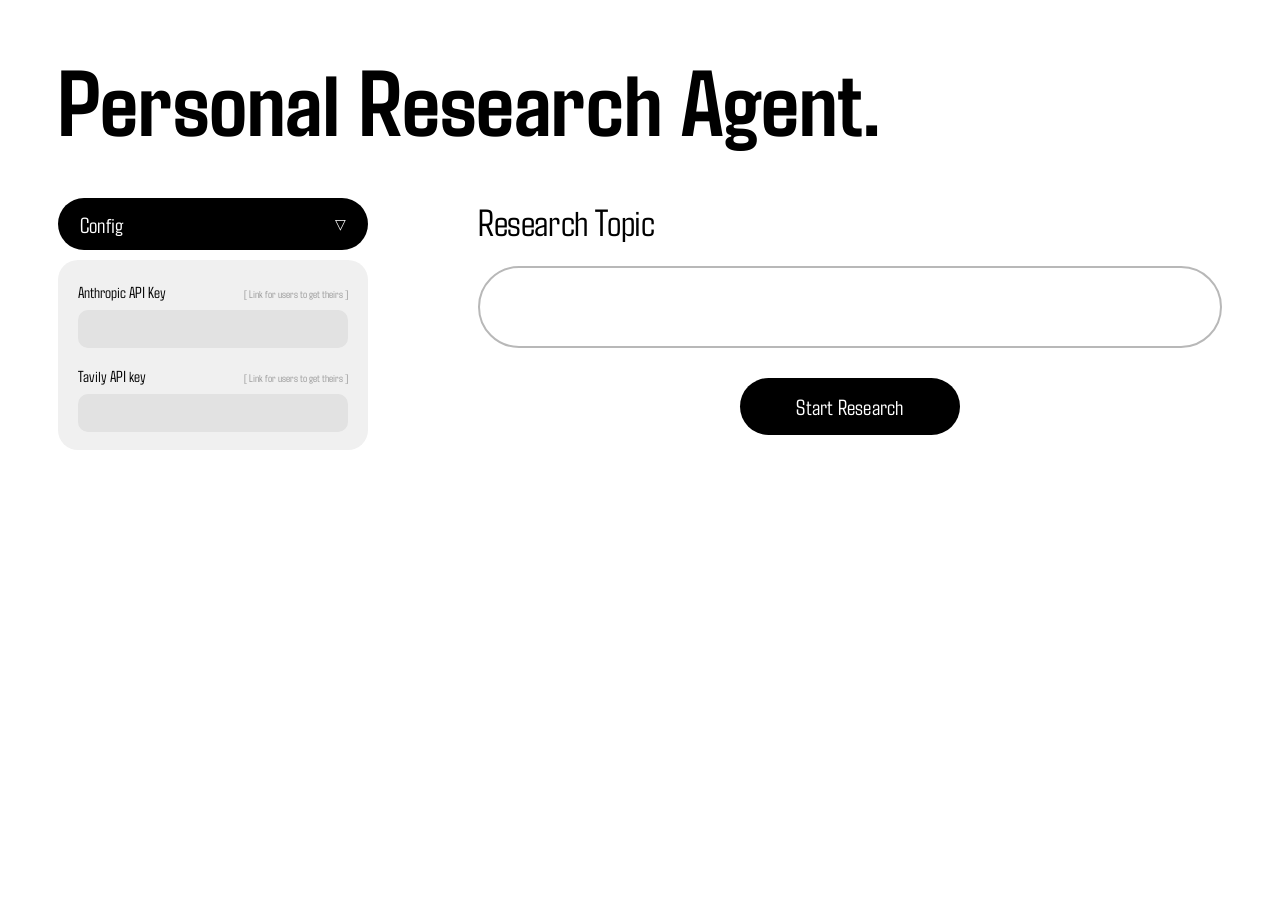
==== static/index.html @ 6ead04b4 "first commit" ====
<!DOCTYPE html>
<html lang="en">
<head>
    <meta charset="UTF-8">
    <meta name="viewport" content="width=device-width, initial-scale=1.0">
    <title>Personal Research Agent</title>
    <link rel="preconnect" href="https://fonts.googleapis.com">
    <link rel="preconnect" href="https://fonts.gstatic.com" crossorigin>
    <link href="https://fonts.googleapis.com/css2?family=Agdasima:wght@400;700&display=swap" rel="stylesheet">
    <link rel="stylesheet" href="/static/style.css">
</head>
<body>
    <div class="page">
        <h1 class="site-title">Personal Research Agent.</h1>

        <div class="main-layout">
            <!-- Left: Config -->
            <div class="config-section">
                <button class="config-toggle" id="config-toggle" onclick="toggleConfig()">
                    <span>Config</span>
                    <span class="toggle-arrow" id="toggle-arrow">▽</span>
                </button>
                <div class="config-panel" id="config-panel">
                    <div class="key-group">
                        <div class="key-label-row">
                            <span class="key-label">Anthropic API Key</span>
                            <span class="key-link">[ Link for users to get theirs ]</span>
                        </div>
                        <input type="password" id="anthropic-key" class="key-input">
                    </div>
                    <div class="key-group">
                        <div class="key-label-row">
                            <span class="key-label">Tavily API key</span>
                            <span class="key-link">[ Link for users to get theirs ]</span>
                        </div>
                        <input type="password" id="tavily-key" class="key-input">
                    </div>
                </div>
            </div>

            <!-- Right: Research -->
            <div class="research-section">
                <h2 class="research-heading">Research Topic</h2>
                <input type="text" id="topic-input" class="topic-input">
                <div class="btn-row">
                    <button id="research-btn" onclick="startResearch()">Start Research</button>
                </div>
            </div>
        </div>

        <!-- Progress -->
        <div class="lower-section" id="progress-card" style="display:none">
            <h2 class="lower-heading">Agent Progress</h2>
            <div id="progress-log"></div>
        </div>

        <!-- Report -->
        <div class="lower-section" id="report-card" style="display:none">
            <div class="report-top">
                <h2 class="lower-heading">Research Report</h2>
                <button class="pill-btn-sm" id="download-btn" onclick="downloadReport()">⬇ Download .md</button>
            </div>
            <div id="report-output"></div>
        </div>
    </div>

    <script src="/static/app.js"></script>
</body>
</html>
---- static/style.css ----
* {
    margin: 0;
    padding: 0;
    box-sizing: border-box;
}

body {
    font-family: 'Agdasima', sans-serif;
    background: #ffffff;
    color: #000000;
}

.page {
    padding: 52px 58px;
    min-height: 100vh;
}

/* ── Title ── */
.site-title {
    display: block;
    width: 100%;
    font-weight: 700;
    line-height: 1.0;
    white-space: nowrap;
    margin-bottom: 52px;
    /* font-size set dynamically by fitTitle() in app.js */
    font-size: 90px;
}

/* ── Two-column layout ── */
.main-layout {
    display: flex;
    gap: 110px;
    align-items: flex-start;
}

/* ── Config section (left) ── */
.config-section {
    width: 310px;
    flex-shrink: 0;
}

.config-toggle {
    display: flex;
    justify-content: space-between;
    align-items: center;
    width: 100%;
    background: #000;
    color: #fff;
    border: none;
    padding: 13px 22px;
    border-radius: 100px;
    font-family: 'Agdasima', sans-serif;
    font-size: 1.4rem;
    font-weight: 400;
    cursor: pointer;
    letter-spacing: 0.01em;
}

.toggle-arrow {
    font-size: 0.85rem;
    display: inline-block;
    transition: transform 0.2s ease;
}

.config-toggle.collapsed .toggle-arrow {
    transform: rotate(-90deg);
}

.config-panel {
    background: #f0f0f0;
    border-radius: 20px;
    padding: 22px 20px 18px;
    margin-top: 10px;
    max-height: 400px;
    opacity: 1;
    overflow: hidden;
    transition: max-height 0.28s ease, opacity 0.22s ease, padding 0.28s ease;
}

.config-panel.hidden {
    max-height: 0;
    opacity: 0;
    padding-top: 0;
    padding-bottom: 0;
}

.key-group {
    margin-bottom: 18px;
}

.key-group:last-child {
    margin-bottom: 0;
}

.key-label-row {
    display: flex;
    justify-content: space-between;
    align-items: baseline;
    margin-bottom: 9px;
}

.key-label {
    font-size: 1rem;
    font-weight: 400;
}

.key-link {
    font-size: 0.68rem;
    color: #999;
    flex-shrink: 0;
    margin-left: 8px;
}

.key-input {
    display: block;
    width: 100%;
    padding: 10px 14px;
    background: #e2e2e2;
    border: none;
    border-radius: 10px;
    font-family: 'Agdasima', sans-serif;
    font-size: 0.95rem;
    color: #000;
    outline: none;
}

/* ── Research section (right) ── */
.research-section {
    flex: 1;
    min-width: 0;
}

.research-heading {
    font-size: 2.4rem;
    font-weight: 400;
    margin-bottom: 22px;
    letter-spacing: -0.01em;
}

.topic-input {
    display: block;
    width: 100%;
    padding: 28px 34px;
    border: 2.5px solid #b8b8b8;
    border-radius: 100px;
    font-family: 'Agdasima', sans-serif;
    font-size: 1.15rem;
    color: #000;
    background: transparent;
    outline: none;
    transition: border-color 0.2s;
}

.topic-input:focus {
    border-color: #707070;
}

.btn-row {
    display: flex;
    justify-content: center;
    margin-top: 30px;
}

#research-btn {
    background: #000;
    color: #fff;
    border: none;
    padding: 16px 56px;
    border-radius: 100px;
    font-family: 'Agdasima', sans-serif;
    font-size: 1.35rem;
    font-weight: 400;
    cursor: pointer;
    letter-spacing: 0.01em;
    transition: opacity 0.2s;
}

#research-btn:hover {
    opacity: 0.72;
}

#research-btn:disabled {
    opacity: 0.42;
    cursor: not-allowed;
}

/* ── Progress & Report sections ── */
.lower-section {
    margin-top: 64px;
}

.lower-heading {
    font-size: 2rem;
    font-weight: 400;
    margin-bottom: 22px;
    letter-spacing: -0.01em;
}

.report-top {
    display: flex;
    justify-content: space-between;
    align-items: center;
    margin-bottom: 22px;
}

.report-top .lower-heading {
    margin-bottom: 0;
}

.pill-btn-sm {
    background: #000;
    color: #fff;
    border: none;
    padding: 10px 26px;
    border-radius: 100px;
    font-family: 'Agdasima', sans-serif;
    font-size: 1rem;
    font-weight: 400;
    cursor: pointer;
    transition: opacity 0.2s;
}

.pill-btn-sm:hover {
    opacity: 0.72;
}

#progress-log {
    display: flex;
    flex-direction: column;
    gap: 8px;
}

.progress-item {
    font-size: 1rem;
    color: #333;
    padding: 10px 18px;
    background: #f4f4f4;
    border-radius: 12px;
}

/* ── Report output typography ── */
#report-output {
    font-size: 1rem;
    line-height: 1.75;
    color: #222;
}

#report-output h1 {
    font-size: 2rem;
    font-weight: 700;
    margin-bottom: 20px;
    padding-bottom: 10px;
    border-bottom: 1px solid #eee;
}

#report-output h2 {
    font-size: 1.35rem;
    font-weight: 700;
    margin-top: 28px;
    margin-bottom: 10px;
}

#report-output h3 {
    font-size: 1.1rem;
    font-weight: 700;
    margin-top: 18px;
    margin-bottom: 8px;
}

#report-output p {
    margin-bottom: 14px;
}

#report-output ul {
    padding-left: 24px;
    margin-bottom: 14px;
}

#report-output li {
    margin-bottom: 6px;
}

#report-output a {
    color: #000;
    text-decoration: underline;
}

#report-output hr {
    border: none;
    border-top: 1px solid #eee;
    margin: 24px 0;
}

#report-output em {
    color: #888;
    font-size: 0.9rem;
}
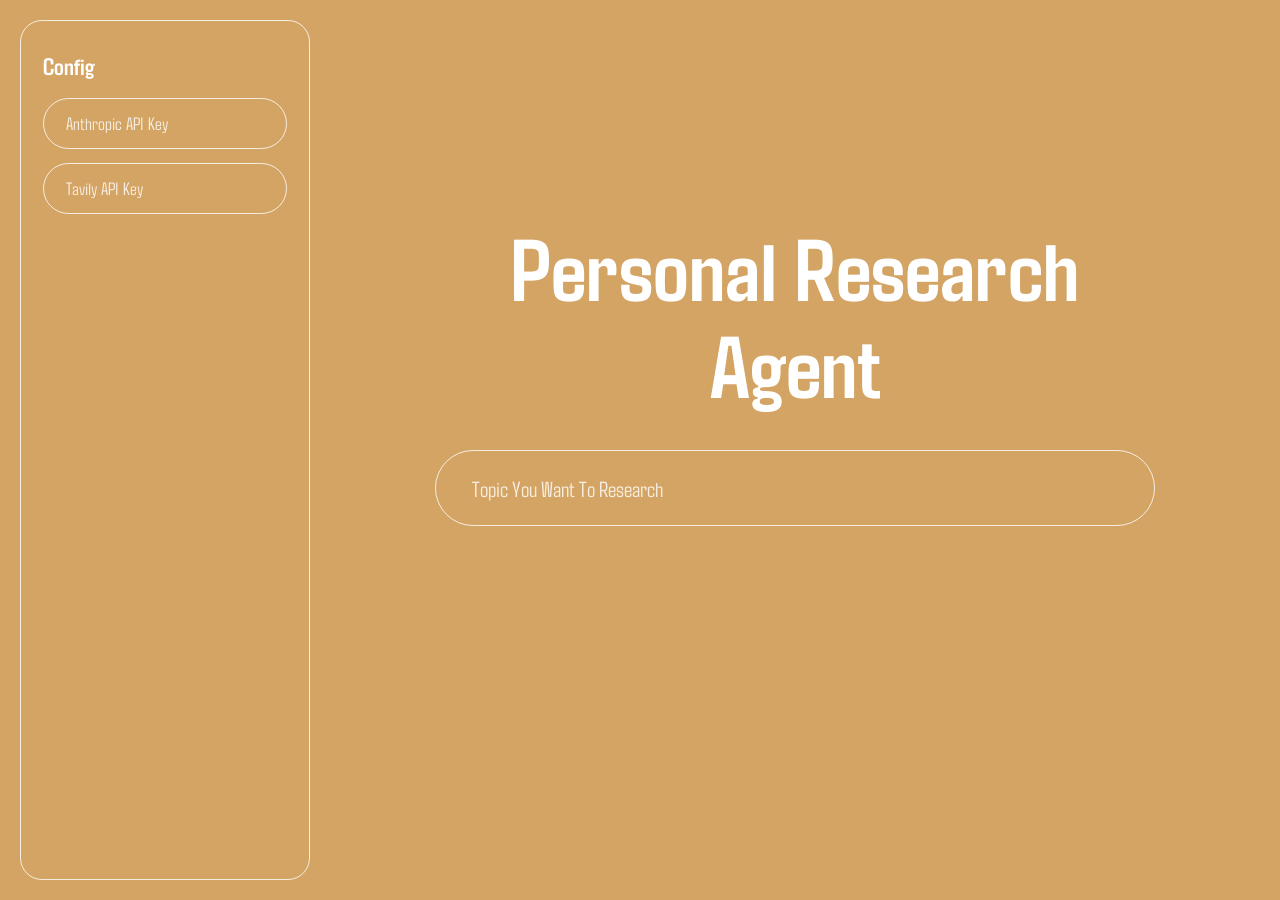
==== commit 04ee2aac: "UI redesign" ====
--- a/static/index.html
+++ b/static/index.html
@@ -10,58 +10,53 @@
     <link rel="stylesheet" href="/static/style.css">
 </head>
 <body>
-    <div class="page">
-        <h1 class="site-title">Personal Research Agent.</h1>
 
-        <div class="main-layout">
-            <!-- Left: Config -->
-            <div class="config-section">
-                <button class="config-toggle" id="config-toggle" onclick="toggleConfig()">
-                    <span>Config</span>
-                    <span class="toggle-arrow" id="toggle-arrow">▽</span>
-                </button>
-                <div class="config-panel" id="config-panel">
-                    <div class="key-group">
-                        <div class="key-label-row">
-                            <span class="key-label">Anthropic API Key</span>
-                            <span class="key-link">[ Link for users to get theirs ]</span>
-                        </div>
-                        <input type="password" id="anthropic-key" class="key-input">
+    <!-- Mobile hamburger -->
+    <button class="hamburger" id="hamburger" onclick="toggleSidebar()" aria-label="Open config">
+        <span></span>
+        <span></span>
+    </button>
+
+    <!-- Mobile overlay -->
+    <div class="overlay" id="overlay" onclick="toggleSidebar()"></div>
+
+    <div class="layout">
+
+        <!-- Sidebar -->
+        <aside class="sidebar" id="sidebar">
+            <p class="config-label">Config</p>
+            <input type="password" class="api-input" id="anthropic-key" placeholder="Anthropic API Key">
+            <input type="password" class="api-input" id="tavily-key" placeholder="Tavily API Key">
+        </aside>
+
+        <!-- Main -->
+        <main class="main" id="main">
+            <div class="main-inner">
+                <h1 class="site-title">Personal Research Agent</h1>
+
+                <input
+                    type="text"
+                    id="topic-input"
+                    class="topic-input"
+                    placeholder="Topic You Want To Research"
+                    onkeydown="handleKeyDown(event)"
+                >
+
+                <!-- Progress -->
+                <div id="progress-card" style="display:none">
+                    <div id="progress-log"></div>
+                </div>
+
+                <!-- Report -->
+                <div id="report-card" style="display:none">
+                    <div class="report-actions">
+                        <button class="pill-btn" onclick="downloadReport()">Download Report</button>
                     </div>
-                    <div class="key-group">
-                        <div class="key-label-row">
-                            <span class="key-label">Tavily API key</span>
-                            <span class="key-link">[ Link for users to get theirs ]</span>
-                        </div>
-                        <input type="password" id="tavily-key" class="key-input">
-                    </div>
+                    <div id="report-output"></div>
                 </div>
             </div>
+        </main>
 
-            <!-- Right: Research -->
-            <div class="research-section">
-                <h2 class="research-heading">Research Topic</h2>
-                <input type="text" id="topic-input" class="topic-input">
-                <div class="btn-row">
-                    <button id="research-btn" onclick="startResearch()">Start Research</button>
-                </div>
-            </div>
-        </div>
-
-        <!-- Progress -->
-        <div class="lower-section" id="progress-card" style="display:none">
-            <h2 class="lower-heading">Agent Progress</h2>
-            <div id="progress-log"></div>
-        </div>
-
-        <!-- Report -->
-        <div class="lower-section" id="report-card" style="display:none">
-            <div class="report-top">
-                <h2 class="lower-heading">Research Report</h2>
-                <button class="pill-btn-sm" id="download-btn" onclick="downloadReport()">⬇ Download .md</button>
-            </div>
-            <div id="report-output"></div>
-        </div>
     </div>
 
     <script src="/static/app.js"></script>
--- a/static/style.css
+++ b/static/style.css
@@ -4,246 +4,176 @@
     box-sizing: border-box;
 }
 
+:root {
+    --bg:       #D4A464;
+    --white:    #ffffff;
+    --w80:      rgba(255, 255, 255, 0.80);
+    --w30:      rgba(255, 255, 255, 0.30);
+    --w15:      rgba(255, 255, 255, 0.15);
+}
+
 body {
     font-family: 'Agdasima', sans-serif;
-    background: #ffffff;
-    color: #000000;
-}
-
-.page {
-    padding: 52px 58px;
-    min-height: 100vh;
-}
-
-/* ── Title ── */
+    background: var(--bg);
+    color: var(--white);
+    height: 100vh;
+    overflow: hidden;
+}
+
+/* ─────────────────────────────────
+   Layout: sidebar + main
+───────────────────────────────── */
+.layout {
+    display: flex;
+    height: 100vh;
+    padding: 20px;
+    gap: 20px;
+}
+
+/* ─────────────────────────────────
+   Sidebar
+───────────────────────────────── */
+.sidebar {
+    width: 290px;
+    flex-shrink: 0;
+    border: 1.5px solid var(--w80);
+    border-radius: 22px;
+    padding: 30px 22px;
+    display: flex;
+    flex-direction: column;
+    gap: 14px;
+    align-self: stretch;
+}
+
+.config-label {
+    font-size: 1.5rem;
+    font-weight: 700;
+    margin-bottom: 4px;
+}
+
+.api-input {
+    width: 100%;
+    padding: 14px 22px;
+    background: transparent;
+    border: 1.5px solid var(--w80);
+    border-radius: 100px;
+    font-family: 'Agdasima', sans-serif;
+    font-size: 1.1rem;
+    color: var(--white);
+    outline: none;
+    transition: border-color 0.2s;
+}
+
+.api-input::placeholder {
+    color: var(--w80);
+}
+
+.api-input:focus {
+    border-color: var(--white);
+}
+
+/* ─────────────────────────────────
+   Main area
+───────────────────────────────── */
+.main {
+    flex: 1;
+    overflow-y: auto;
+    display: flex;
+    justify-content: center;
+}
+
+.main-inner {
+    width: 100%;
+    max-width: 720px;
+    display: flex;
+    flex-direction: column;
+    gap: 38px;
+    padding-top: 22vh;
+    padding-bottom: 60px;
+}
+
+/* Scrollbar */
+.main::-webkit-scrollbar { width: 4px; }
+.main::-webkit-scrollbar-track { background: transparent; }
+.main::-webkit-scrollbar-thumb { background: var(--w30); border-radius: 4px; }
+
+/* ─────────────────────────────────
+   Hero content
+───────────────────────────────── */
 .site-title {
-    display: block;
+    font-size: 5.5rem;
+    font-weight: 700;
+    line-height: 1.1;
+    text-align: center;
+}
+
+.topic-input {
     width: 100%;
-    font-weight: 700;
-    line-height: 1.0;
-    white-space: nowrap;
-    margin-bottom: 52px;
-    /* font-size set dynamically by fitTitle() in app.js */
-    font-size: 90px;
-}
-
-/* ── Two-column layout ── */
-.main-layout {
-    display: flex;
-    gap: 110px;
-    align-items: flex-start;
-}
-
-/* ── Config section (left) ── */
-.config-section {
-    width: 310px;
-    flex-shrink: 0;
-}
-
-.config-toggle {
-    display: flex;
-    justify-content: space-between;
-    align-items: center;
-    width: 100%;
-    background: #000;
-    color: #fff;
-    border: none;
-    padding: 13px 22px;
+    padding: 24px 36px;
+    background: transparent;
+    border: 1.5px solid var(--w80);
     border-radius: 100px;
     font-family: 'Agdasima', sans-serif;
     font-size: 1.4rem;
-    font-weight: 400;
-    cursor: pointer;
-    letter-spacing: 0.01em;
-}
-
-.toggle-arrow {
-    font-size: 0.85rem;
-    display: inline-block;
-    transition: transform 0.2s ease;
-}
-
-.config-toggle.collapsed .toggle-arrow {
-    transform: rotate(-90deg);
-}
-
-.config-panel {
-    background: #f0f0f0;
-    border-radius: 20px;
-    padding: 22px 20px 18px;
-    margin-top: 10px;
-    max-height: 400px;
-    opacity: 1;
-    overflow: hidden;
-    transition: max-height 0.28s ease, opacity 0.22s ease, padding 0.28s ease;
-}
-
-.config-panel.hidden {
-    max-height: 0;
-    opacity: 0;
-    padding-top: 0;
-    padding-bottom: 0;
-}
-
-.key-group {
-    margin-bottom: 18px;
-}
-
-.key-group:last-child {
-    margin-bottom: 0;
-}
-
-.key-label-row {
-    display: flex;
-    justify-content: space-between;
-    align-items: baseline;
-    margin-bottom: 9px;
-}
-
-.key-label {
-    font-size: 1rem;
-    font-weight: 400;
-}
-
-.key-link {
-    font-size: 0.68rem;
-    color: #999;
-    flex-shrink: 0;
-    margin-left: 8px;
-}
-
-.key-input {
-    display: block;
-    width: 100%;
-    padding: 10px 14px;
-    background: #e2e2e2;
-    border: none;
-    border-radius: 10px;
-    font-family: 'Agdasima', sans-serif;
-    font-size: 0.95rem;
-    color: #000;
-    outline: none;
-}
-
-/* ── Research section (right) ── */
-.research-section {
-    flex: 1;
-    min-width: 0;
-}
-
-.research-heading {
-    font-size: 2.4rem;
-    font-weight: 400;
-    margin-bottom: 22px;
-    letter-spacing: -0.01em;
-}
-
-.topic-input {
-    display: block;
-    width: 100%;
-    padding: 28px 34px;
-    border: 2.5px solid #b8b8b8;
-    border-radius: 100px;
-    font-family: 'Agdasima', sans-serif;
-    font-size: 1.15rem;
-    color: #000;
-    background: transparent;
+    color: var(--white);
     outline: none;
     transition: border-color 0.2s;
 }
 
+.topic-input::placeholder {
+    color: var(--w80);
+}
+
 .topic-input:focus {
-    border-color: #707070;
-}
-
-.btn-row {
-    display: flex;
-    justify-content: center;
-    margin-top: 30px;
-}
-
-#research-btn {
-    background: #000;
-    color: #fff;
-    border: none;
-    padding: 16px 56px;
-    border-radius: 100px;
-    font-family: 'Agdasima', sans-serif;
-    font-size: 1.35rem;
-    font-weight: 400;
-    cursor: pointer;
-    letter-spacing: 0.01em;
-    transition: opacity 0.2s;
-}
-
-#research-btn:hover {
-    opacity: 0.72;
-}
-
-#research-btn:disabled {
-    opacity: 0.42;
-    cursor: not-allowed;
-}
-
-/* ── Progress & Report sections ── */
-.lower-section {
-    margin-top: 64px;
-}
-
-.lower-heading {
-    font-size: 2rem;
-    font-weight: 400;
-    margin-bottom: 22px;
-    letter-spacing: -0.01em;
-}
-
-.report-top {
-    display: flex;
-    justify-content: space-between;
-    align-items: center;
-    margin-bottom: 22px;
-}
-
-.report-top .lower-heading {
-    margin-bottom: 0;
-}
-
-.pill-btn-sm {
-    background: #000;
-    color: #fff;
-    border: none;
+    border-color: var(--white);
+}
+
+/* ─────────────────────────────────
+   Progress
+───────────────────────────────── */
+#progress-log {
+    display: flex;
+    flex-direction: column;
+    gap: 8px;
+}
+
+.progress-item {
+    font-size: 1rem;
+    padding: 10px 18px;
+    background: var(--w15);
+    border: 1px solid var(--w30);
+    border-radius: 12px;
+}
+
+/* ─────────────────────────────────
+   Report
+───────────────────────────────── */
+.report-actions {
+    display: flex;
+    justify-content: flex-end;
+    margin-bottom: 24px;
+}
+
+.pill-btn {
+    background: transparent;
+    color: var(--white);
+    border: 1.5px solid var(--w80);
     padding: 10px 26px;
     border-radius: 100px;
     font-family: 'Agdasima', sans-serif;
     font-size: 1rem;
-    font-weight: 400;
     cursor: pointer;
-    transition: opacity 0.2s;
-}
-
-.pill-btn-sm:hover {
-    opacity: 0.72;
-}
-
-#progress-log {
-    display: flex;
-    flex-direction: column;
-    gap: 8px;
-}
-
-.progress-item {
-    font-size: 1rem;
-    color: #333;
-    padding: 10px 18px;
-    background: #f4f4f4;
-    border-radius: 12px;
-}
-
-/* ── Report output typography ── */
+    transition: background 0.2s, border-color 0.2s;
+}
+
+.pill-btn:hover {
+    border-color: var(--white);
+    background: var(--w15);
+}
+
 #report-output {
     font-size: 1rem;
     line-height: 1.75;
-    color: #222;
 }
 
 #report-output h1 {
@@ -251,7 +181,7 @@
     font-weight: 700;
     margin-bottom: 20px;
     padding-bottom: 10px;
-    border-bottom: 1px solid #eee;
+    border-bottom: 1px solid var(--w30);
 }
 
 #report-output h2 {
@@ -268,31 +198,118 @@
     margin-bottom: 8px;
 }
 
-#report-output p {
-    margin-bottom: 14px;
-}
+#report-output p  { margin-bottom: 14px; }
 
 #report-output ul {
     padding-left: 24px;
     margin-bottom: 14px;
 }
 
-#report-output li {
-    margin-bottom: 6px;
-}
+#report-output li { margin-bottom: 6px; }
 
 #report-output a {
-    color: #000;
+    color: var(--white);
+    opacity: 0.85;
     text-decoration: underline;
 }
 
 #report-output hr {
     border: none;
-    border-top: 1px solid #eee;
+    border-top: 1px solid var(--w30);
     margin: 24px 0;
 }
 
 #report-output em {
-    color: #888;
+    opacity: 0.75;
     font-size: 0.9rem;
 }
+
+/* ─────────────────────────────────
+   Hamburger (mobile only)
+───────────────────────────────── */
+.hamburger {
+    display: none;
+    position: fixed;
+    top: 20px;
+    left: 22px;
+    z-index: 300;
+    background: transparent;
+    border: none;
+    cursor: pointer;
+    flex-direction: column;
+    gap: 7px;
+    padding: 4px;
+}
+
+.hamburger span {
+    display: block;
+    width: 26px;
+    height: 2px;
+    background: var(--white);
+    border-radius: 2px;
+}
+
+.overlay {
+    display: none;
+    position: fixed;
+    inset: 0;
+    z-index: 200;
+    background: rgba(0, 0, 0, 0.25);
+}
+
+.overlay.open {
+    display: block;
+}
+
+/* ─────────────────────────────────
+   Mobile
+───────────────────────────────── */
+@media (max-width: 768px) {
+    body { overflow: auto; height: auto; }
+
+    .hamburger { display: flex; }
+
+    .layout {
+        padding: 0;
+        gap: 0;
+        height: auto;
+        min-height: 100vh;
+    }
+
+    /* Sidebar becomes a left drawer */
+    .sidebar {
+        position: fixed;
+        top: 0;
+        left: 0;
+        width: 280px;
+        height: 100vh;
+        z-index: 250;
+        border-radius: 0 22px 22px 0;
+        border-left: none;
+        background: var(--bg);
+        transform: translateX(-100%);
+        transition: transform 0.28s ease;
+    }
+
+    .sidebar.open {
+        transform: translateX(0);
+    }
+
+    .main {
+        width: 100%;
+        min-height: 100vh;
+        overflow-y: visible;
+        padding: 0;
+    }
+
+    .main-inner {
+        padding: 100px 28px 60px;
+        gap: 28px;
+        max-width: 100%;
+    }
+
+    .site-title {
+        font-size: 3.4rem;
+        text-align: left;
+    }
+}
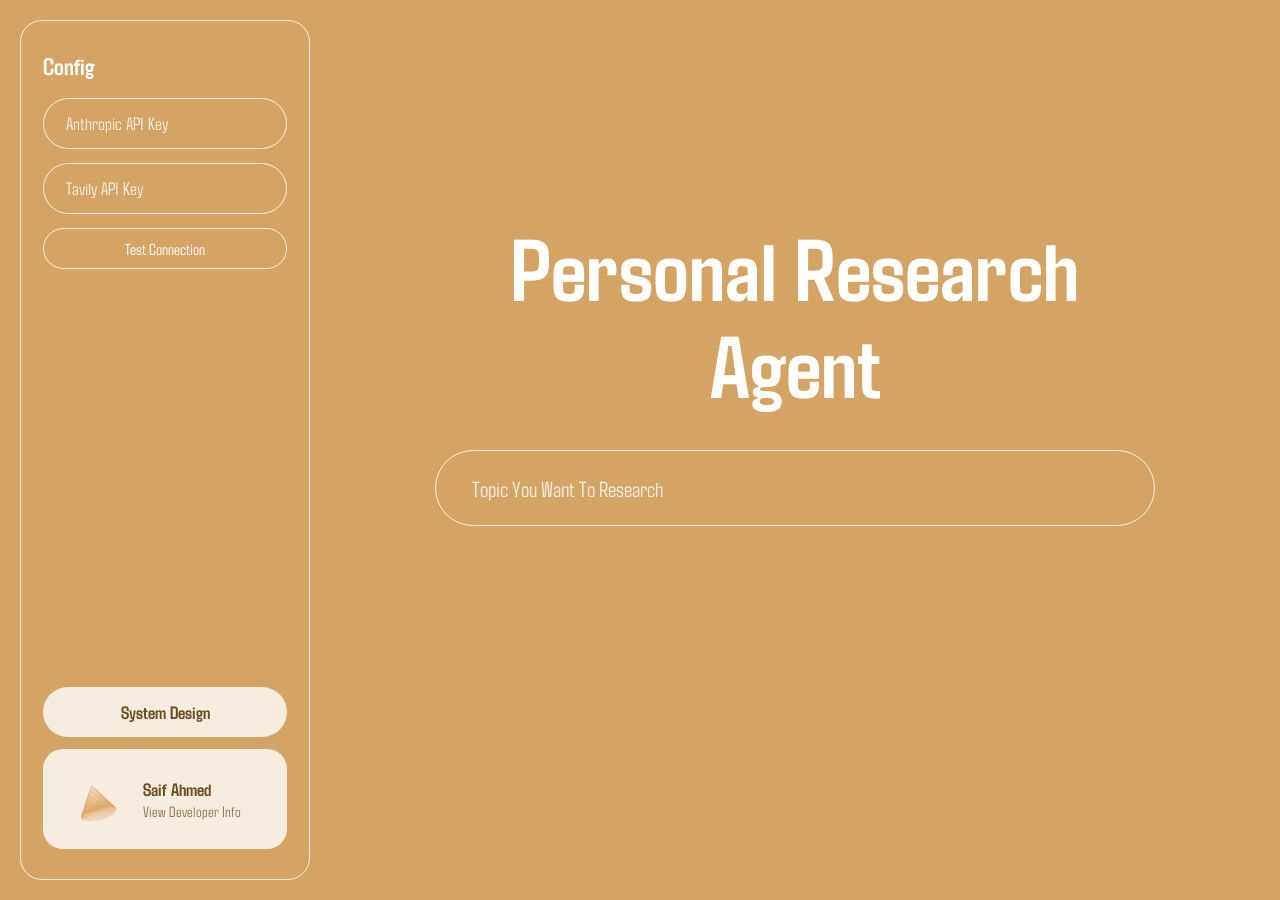
==== commit 8dfb1349: "Add test connection, system design modal, and developer info with particle cone - Test Connection bu" ====
--- a/static/index.html
+++ b/static/index.html
@@ -27,7 +27,45 @@
             <p class="config-label">Config</p>
             <input type="password" class="api-input" id="anthropic-key" placeholder="Anthropic API Key">
             <input type="password" class="api-input" id="tavily-key" placeholder="Tavily API Key">
+            <button class="pill-btn test-btn" id="test-btn" onclick="testConnection()">Test Connection</button>
+            <div id="test-result"></div>
+
+            <!-- Bottom actions -->
+            <div class="sidebar-footer">
+                <button class="sys-design-btn" onclick="openModal('sysdesign-modal')">System Design</button>
+                <button class="dev-info-btn" onclick="openModal('devinfo-modal')">
+                    <canvas id="particle-cone-btn"></canvas>
+                    <span class="dev-info-text">
+                        <span class="dev-info-name">Saif Ahmed</span>
+                        <span class="dev-info-sub">View Developer Info</span>
+                    </span>
+                </button>
+            </div>
         </aside>
+
+        <!-- System Design Modal -->
+        <div class="modal-overlay" id="sysdesign-modal" onclick="closeModalOutside(event, 'sysdesign-modal')">
+            <div class="modal-card">
+                <button class="modal-close" onclick="closeModal('sysdesign-modal')">&#x2715;</button>
+                <h2 class="modal-title">System Design</h2>
+                <div class="modal-img-wrap">
+                    <img src="/static/system-design.png" alt="System design diagram"
+                         onerror="this.style.display='none'; document.getElementById('sysdesign-placeholder').style.display='flex'">
+                    <div id="sysdesign-placeholder" class="img-placeholder">
+                        <span>&#9670;</span>
+                        <p>System design diagram coming soon</p>
+                    </div>
+                </div>
+            </div>
+        </div>
+
+        <!-- Developer Info Modal -->
+        <div class="modal-overlay" id="devinfo-modal" onclick="closeModalOutside(event, 'devinfo-modal')">
+            <div class="modal-card modal-card--iframe">
+                <button class="modal-close" onclick="closeModal('devinfo-modal')">&#x2715;</button>
+                <iframe src="/developer" class="dev-iframe" title="Developer Info"></iframe>
+            </div>
+        </div>
 
         <!-- Main -->
         <main class="main" id="main">
--- a/static/style.css
+++ b/static/style.css
@@ -70,6 +70,202 @@
 
 .api-input:focus {
     border-color: var(--white);
+}
+
+.test-btn {
+    width: 100%;
+    justify-content: center;
+}
+
+#test-result {
+    display: flex;
+    flex-direction: column;
+    gap: 6px;
+    font-size: 0.95rem;
+}
+
+.test-row {
+    display: flex;
+    align-items: center;
+    gap: 8px;
+    padding: 8px 14px;
+    border-radius: 10px;
+    background: var(--w15);
+    border: 1px solid var(--w30);
+}
+
+.test-dot {
+    width: 8px;
+    height: 8px;
+    border-radius: 50%;
+    flex-shrink: 0;
+}
+
+.test-dot.ok  { background: #6ddf8a; }
+.test-dot.err { background: #e8605a; }
+.test-dot.checking { background: var(--w80); animation: pulse 1s infinite; }
+
+@keyframes pulse {
+    0%, 100% { opacity: 1; }
+    50%       { opacity: 0.3; }
+}
+
+/* ─────────────────────────────────
+   Sidebar footer buttons
+───────────────────────────────── */
+.sidebar-footer {
+    margin-top: auto;
+    display: flex;
+    flex-direction: column;
+    gap: 12px;
+}
+
+.sys-design-btn {
+    width: 100%;
+    padding: 14px 22px;
+    background: var(--w80);
+    color: #6b4e1e;
+    border: none;
+    border-radius: 100px;
+    font-family: 'Agdasima', sans-serif;
+    font-size: 1.1rem;
+    font-weight: 700;
+    cursor: pointer;
+    transition: background 0.2s;
+}
+
+.sys-design-btn:hover { background: var(--white); }
+
+.dev-info-btn {
+    width: 100%;
+    display: flex;
+    align-items: center;
+    gap: 18px;
+    padding: 20px 22px;
+    background: var(--w80);
+    border: none;
+    border-radius: 20px;
+    cursor: pointer;
+    transition: background 0.2s;
+    text-align: left;
+}
+
+.dev-info-btn:hover { background: var(--white); }
+
+#particle-cone-btn {
+    display: block;
+    flex-shrink: 0;
+}
+
+.dev-info-text {
+    display: flex;
+    flex-direction: column;
+    gap: 2px;
+}
+
+.dev-info-name {
+    font-family: 'Agdasima', sans-serif;
+    font-size: 1.15rem;
+    font-weight: 700;
+    color: #6b4e1e;
+}
+
+.dev-info-sub {
+    font-family: 'Agdasima', sans-serif;
+    font-size: 0.95rem;
+    color: rgba(107, 78, 30, 0.75);
+}
+
+/* ─────────────────────────────────
+   Modals
+───────────────────────────────── */
+.modal-overlay {
+    display: none;
+    position: fixed;
+    inset: 0;
+    z-index: 500;
+    background: rgba(0, 0, 0, 0.45);
+    align-items: center;
+    justify-content: center;
+    padding: 24px;
+}
+
+.modal-overlay.open { display: flex; }
+
+.modal-card {
+    position: relative;
+    background: var(--bg);
+    border: 1.5px solid var(--w80);
+    border-radius: 24px;
+    padding: 36px 32px 32px;
+    max-width: 680px;
+    width: 100%;
+    max-height: 85vh;
+    overflow-y: auto;
+    display: flex;
+    flex-direction: column;
+    gap: 24px;
+}
+
+.modal-card--iframe {
+    padding: 0;
+    overflow: hidden;
+    height: 85vh;
+}
+
+.modal-close {
+    position: absolute;
+    top: 16px;
+    right: 20px;
+    background: transparent;
+    border: none;
+    color: var(--w80);
+    font-size: 1.2rem;
+    cursor: pointer;
+    line-height: 1;
+    z-index: 10;
+    transition: color 0.2s;
+}
+
+.modal-close:hover { color: var(--white); }
+
+.modal-title {
+    font-size: 1.8rem;
+    font-weight: 700;
+}
+
+.modal-img-wrap {
+    width: 100%;
+    border-radius: 14px;
+    overflow: hidden;
+    border: 1px solid var(--w30);
+}
+
+.modal-img-wrap img {
+    width: 100%;
+    display: block;
+}
+
+.img-placeholder {
+    display: flex;
+    flex-direction: column;
+    align-items: center;
+    justify-content: center;
+    gap: 16px;
+    padding: 80px 24px;
+    color: var(--w80);
+    font-size: 1rem;
+    text-align: center;
+    background: var(--w15);
+}
+
+.img-placeholder span { font-size: 2.5rem; }
+
+.dev-iframe {
+    width: 100%;
+    height: 100%;
+    border: none;
+    border-radius: 24px;
 }
 
 /* ─────────────────────────────────
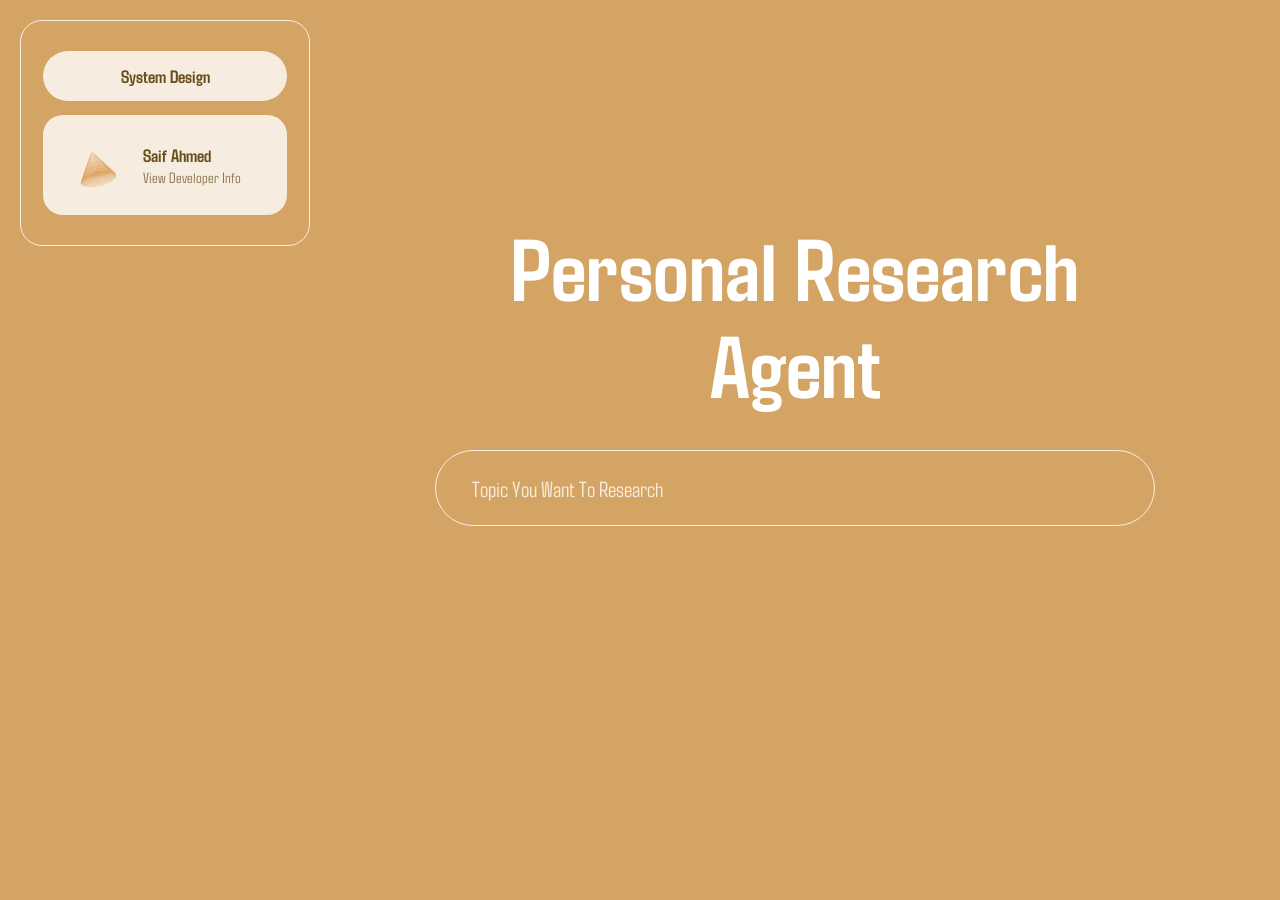
==== commit d0c912a6: "Refactor into shared core, add rate-limit modal, developer info links, and system design image - Ext" ====
--- a/static/index.html
+++ b/static/index.html
@@ -24,23 +24,14 @@
 
         <!-- Sidebar -->
         <aside class="sidebar" id="sidebar">
-            <p class="config-label">Config</p>
-            <input type="password" class="api-input" id="anthropic-key" placeholder="Anthropic API Key">
-            <input type="password" class="api-input" id="tavily-key" placeholder="Tavily API Key">
-            <button class="pill-btn test-btn" id="test-btn" onclick="testConnection()">Test Connection</button>
-            <div id="test-result"></div>
-
-            <!-- Bottom actions -->
-            <div class="sidebar-footer">
-                <button class="sys-design-btn" onclick="openModal('sysdesign-modal')">System Design</button>
-                <button class="dev-info-btn" onclick="openModal('devinfo-modal')">
-                    <canvas id="particle-cone-btn"></canvas>
-                    <span class="dev-info-text">
-                        <span class="dev-info-name">Saif Ahmed</span>
-                        <span class="dev-info-sub">View Developer Info</span>
-                    </span>
-                </button>
-            </div>
+            <button class="sys-design-btn" onclick="openModal('sysdesign-modal')">System Design</button>
+            <button class="dev-info-btn" onclick="openModal('devinfo-modal')">
+                <canvas id="particle-cone-btn"></canvas>
+                <span class="dev-info-text">
+                    <span class="dev-info-name">Saif Ahmed</span>
+                    <span class="dev-info-sub">View Developer Info</span>
+                </span>
+            </button>
         </aside>
 
         <!-- System Design Modal -->
@@ -49,7 +40,7 @@
                 <button class="modal-close" onclick="closeModal('sysdesign-modal')">&#x2715;</button>
                 <h2 class="modal-title">System Design</h2>
                 <div class="modal-img-wrap">
-                    <img src="/static/system-design.png" alt="System design diagram"
+                    <img src="/static/systemdesign.png" alt="System design diagram"
                          onerror="this.style.display='none'; document.getElementById('sysdesign-placeholder').style.display='flex'">
                     <div id="sysdesign-placeholder" class="img-placeholder">
                         <span>&#9670;</span>
@@ -97,6 +88,16 @@
 
     </div>
 
+    <!-- Rate limit modal -->
+    <div class="modal-overlay" id="ratelimit-modal" onclick="closeModalOutside(event, 'ratelimit-modal')">
+        <div class="modal-card ratelimit-card">
+            <button class="modal-close" onclick="closeModal('ratelimit-modal')">&#x2715;</button>
+            <div class="ratelimit-icon">&#9651;</div>
+            <h2 class="ratelimit-title">Daily Limit Reached</h2>
+            <p class="ratelimit-msg">You've used all 3 free research requests for today. The limit resets at midnight — come back tomorrow!</p>
+        </div>
+    </div>
+
     <script src="/static/app.js"></script>
 </body>
 </html>
--- a/static/style.css
+++ b/static/style.css
@@ -42,7 +42,7 @@
     display: flex;
     flex-direction: column;
     gap: 14px;
-    align-self: stretch;
+    align-self: flex-start;
 }
 
 .config-label {
@@ -210,7 +210,7 @@
 .modal-card--iframe {
     padding: 0;
     overflow: hidden;
-    height: 85vh;
+    height: auto;
 }
 
 .modal-close {
@@ -263,9 +263,32 @@
 
 .dev-iframe {
     width: 100%;
-    height: 100%;
+    height: 450px;
     border: none;
     border-radius: 24px;
+    display: block;
+}
+
+.ratelimit-card {
+    text-align: center;
+    max-width: 380px;
+    gap: 16px;
+}
+
+.ratelimit-icon {
+    font-size: 2.8rem;
+    opacity: 0.85;
+}
+
+.ratelimit-title {
+    font-size: 1.6rem;
+    font-weight: 700;
+}
+
+.ratelimit-msg {
+    font-size: 1rem;
+    opacity: 0.75;
+    line-height: 1.5;
 }
 
 /* ─────────────────────────────────
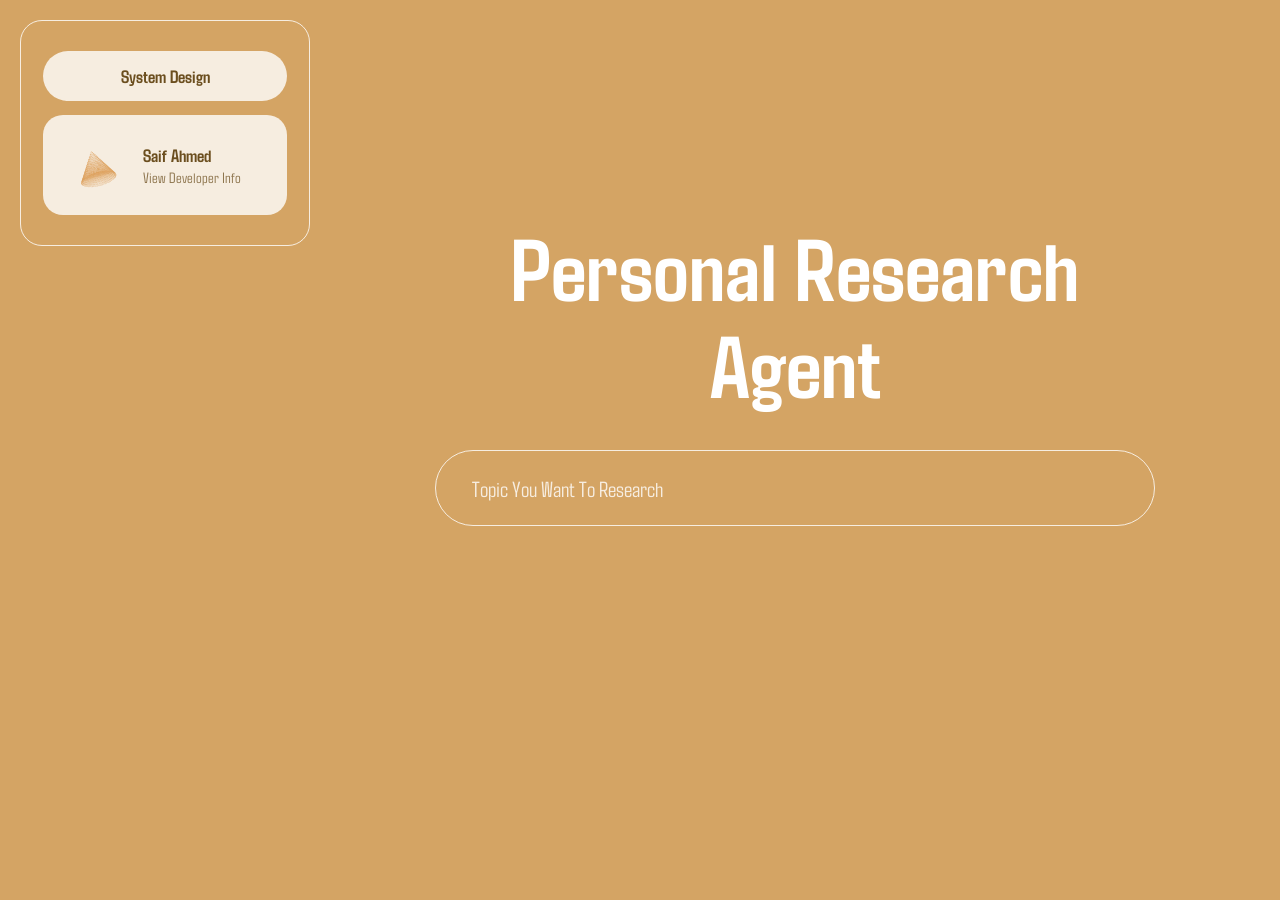
==== commit 113fda77: "Add Render/Vercel deployment config and retry logic - render.yaml: Render web service config with gu" ====
--- a/static/index.html
+++ b/static/index.html
@@ -98,6 +98,7 @@
         </div>
     </div>
 
-    <script src="/static/app.js"></script>
+    <script>window.RESEARCH_API_BASE = "https://YOUR-APP.onrender.com";</script>
+    <script src="app.js"></script>
 </body>
 </html>
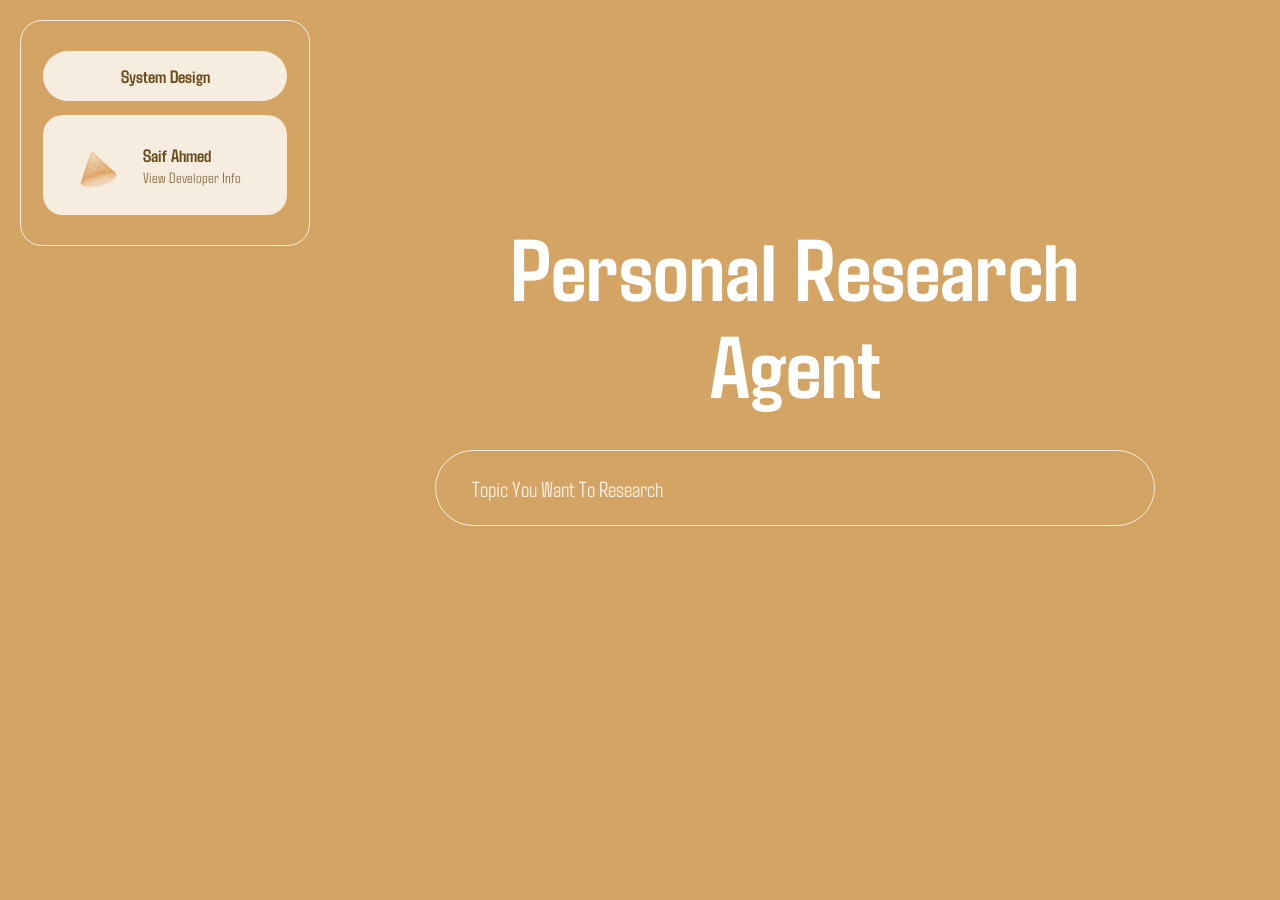
==== commit 4e401ce9: "Set Render backend URL for Vercel frontend Co-Authored-By: Claude Sonnet 4.6 <noreply@anthropic.com>" ====
--- a/static/index.html
+++ b/static/index.html
@@ -98,7 +98,7 @@
         </div>
     </div>
 
-    <script>window.RESEARCH_API_BASE = "https://YOUR-APP.onrender.com";</script>
+    <script>window.RESEARCH_API_BASE = "https://research-agent-kfqj.onrender.com";</script>
     <script src="app.js"></script>
 </body>
 </html>
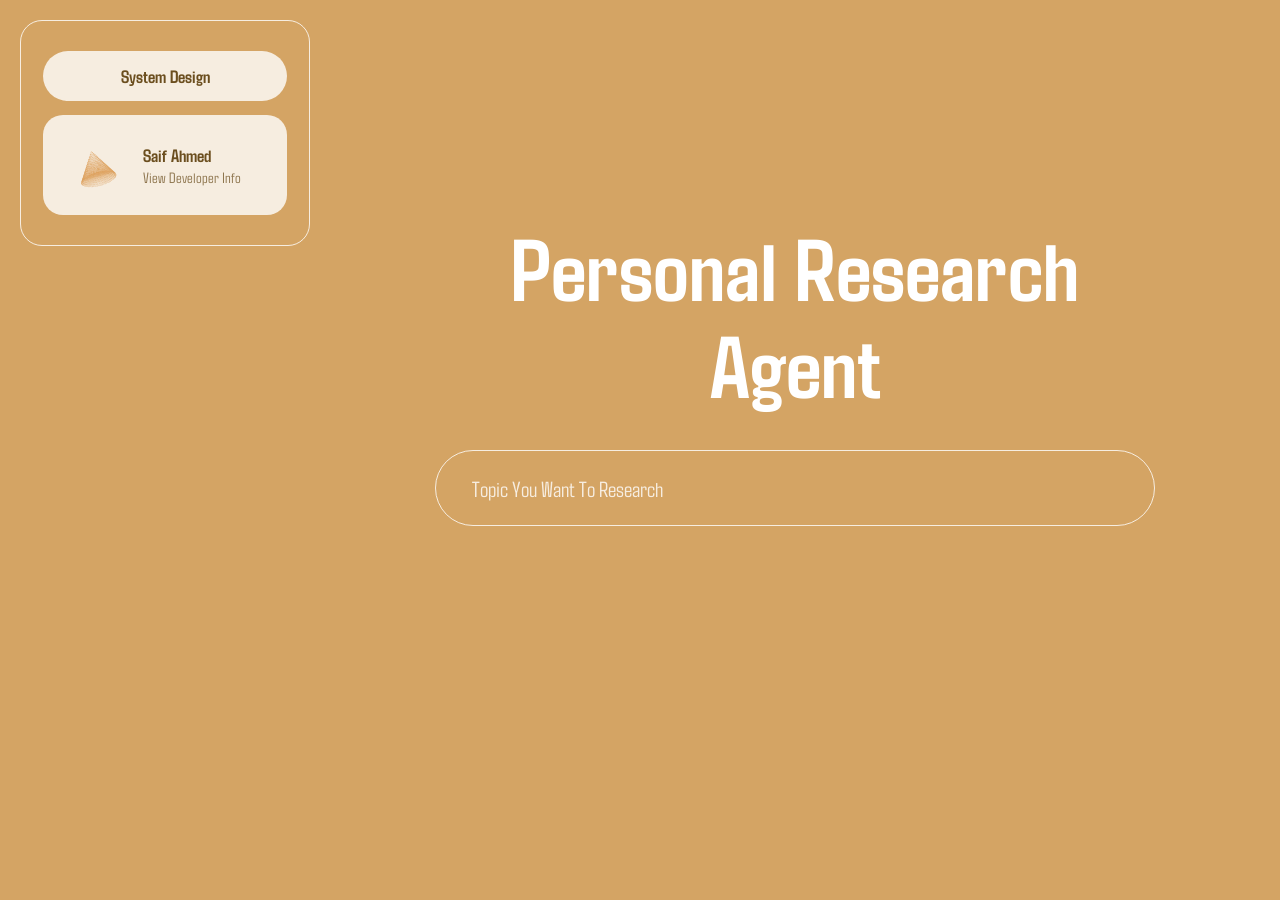
==== commit 6cadc14d: "Reduce latency: ping endpoint, server pre-warm, lower max iterations - Add /ping route to keep Rende" ====
--- a/static/index.html
+++ b/static/index.html
@@ -7,7 +7,7 @@
     <link rel="preconnect" href="https://fonts.googleapis.com">
     <link rel="preconnect" href="https://fonts.gstatic.com" crossorigin>
     <link href="https://fonts.googleapis.com/css2?family=Agdasima:wght@400;700&display=swap" rel="stylesheet">
-    <link rel="stylesheet" href="/static/style.css">
+    <link rel="stylesheet" href="style.css">
 </head>
 <body>
 
@@ -40,7 +40,7 @@
                 <button class="modal-close" onclick="closeModal('sysdesign-modal')">&#x2715;</button>
                 <h2 class="modal-title">System Design</h2>
                 <div class="modal-img-wrap">
-                    <img src="/static/systemdesign.png" alt="System design diagram"
+                    <img src="systemdesign.png" alt="System design diagram"
                          onerror="this.style.display='none'; document.getElementById('sysdesign-placeholder').style.display='flex'">
                     <div id="sysdesign-placeholder" class="img-placeholder">
                         <span>&#9670;</span>
@@ -54,7 +54,7 @@
         <div class="modal-overlay" id="devinfo-modal" onclick="closeModalOutside(event, 'devinfo-modal')">
             <div class="modal-card modal-card--iframe">
                 <button class="modal-close" onclick="closeModal('devinfo-modal')">&#x2715;</button>
-                <iframe src="/developer" class="dev-iframe" title="Developer Info"></iframe>
+                <iframe src="https://research-agent-kfqj.onrender.com/developer" class="dev-iframe" title="Developer Info"></iframe>
             </div>
         </div>
 
@@ -69,6 +69,7 @@
                     class="topic-input"
                     placeholder="Topic You Want To Research"
                     onkeydown="handleKeyDown(event)"
+                    oninput="warmupServer()"
                 >
 
                 <!-- Progress -->
--- a/static/style.css
+++ b/static/style.css
@@ -201,6 +201,7 @@
     max-width: 680px;
     width: 100%;
     max-height: 85vh;
+    overflow-x: hidden;
     overflow-y: auto;
     display: flex;
     flex-direction: column;
@@ -243,6 +244,8 @@
 
 .modal-img-wrap img {
     width: 100%;
+    max-width: 100%;
+    height: auto;
     display: block;
 }
 
